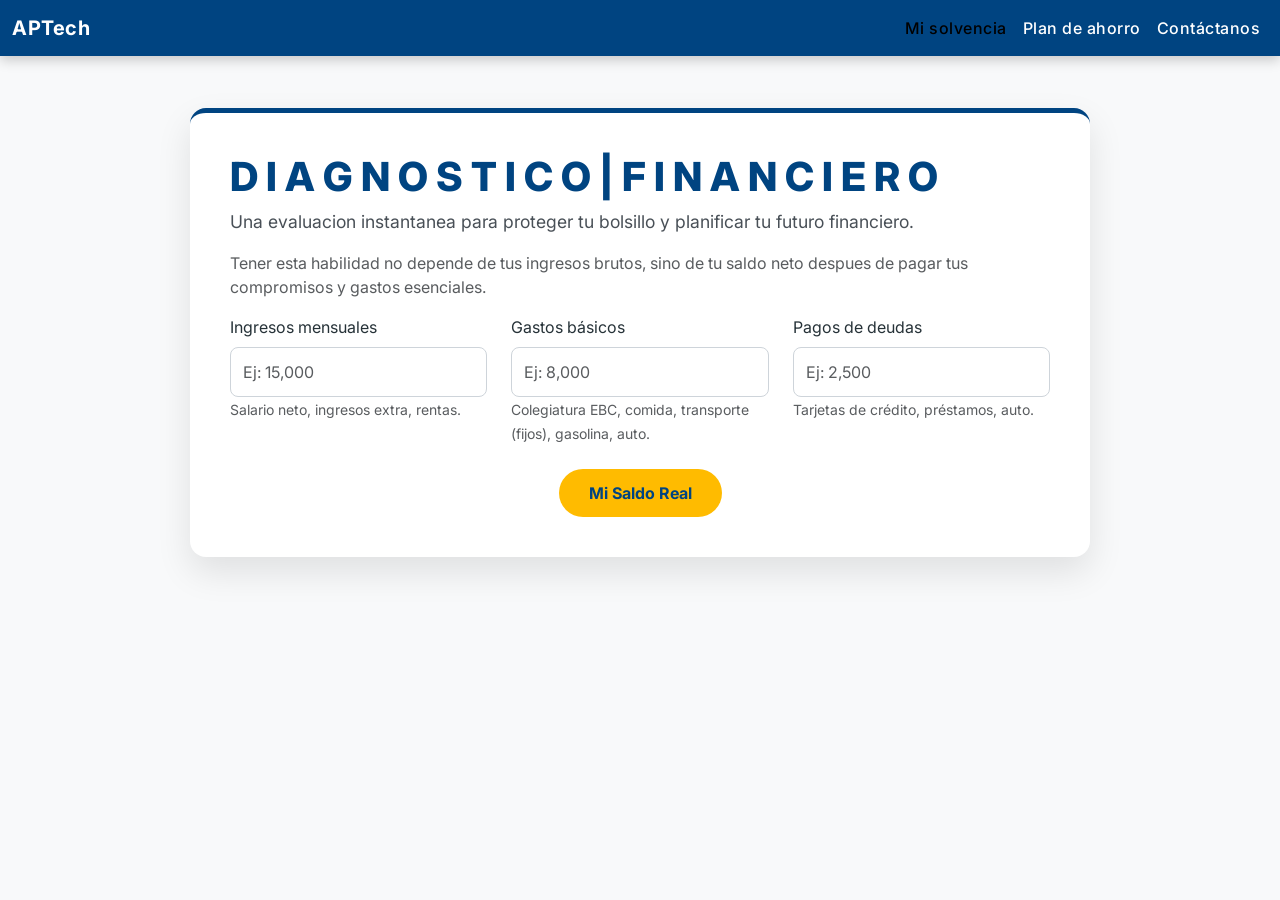
==== index.html @ 7c5d2d83 "ENTREGABLE3 updtae1 Calculadora Diego Alcantara 16 oct" ====
<!DOCTYPE html>
<html lang="es">
<head>
    <meta charset="UTF-8">
  <meta name="description" content="Calculadora para evaluar el estado financiero de una persona">
  <meta name="keywords" content="Finanzas, Presupuesto, Salario, gastos, Ahorro">
  <meta name="author" content="Diego Alcántara">
  <meta name="viewport" content="width=device-width, initial-scale=1.0">

  <!-- Enlce externo para conectarse con el css utilizando Boostrap-->
  <link href="https://cdn.jsdelivr.net/npm/bootstrap@5.3.8/dist/css/bootstrap.min.css" rel="stylesheet">

  <link href="https://fonts.googleapis.com/css2?family=Inter:wght@300;400;600;700&amp;display=swap" rel="stylesheet">
  
  <!-- Enlace al style.css para aplicar estilos personalizados -->
  <link rel="stylesheet" href="style.css">
<title>Calculadora | APTech</title>

</head>

<!-- INICIA el CUERPO DE LA PAGINA-->
<body>
<nav class="navbar navbar-expand-lg navbar-custom fixed-top">
        <div class="container-fluid">
            <!-- Marca de la Aplicación -->
            <a class="navbar-brand" href="#">APTech</a> <!-- aquí 
            vamos agregar un logo -->
            
            <!-- Botón de Toggler: Ahora abre el Offcanvas en móvil -->
            <button class="navbar-toggler" type="button" data-bs-toggle="offcanvas" data-bs-target="#offcanvasMenu" aria-controls="offcanvasMenu" aria-label="Toggle navigation">
                <span class="navbar-toggler-icon"></span>
            </button>
            
            <!-- Menú de Desktop: Solo visible cuando el navbar está expandido (>= lg) -->
            <div class="collapse navbar-collapse" id="navbarNavDesktop">
                <ul class="navbar-nav ms-auto">
                    <li class="nav-item">
                        <a class="nav-link active" aria-current="page" href="#calculadora">Mi solvencia</a>
                    </li>
                    <li class="nav-item">
                        <a class="nav-link" href="index1.html">Plan de ahorro</a>
                    </li>
                    <li class="nav-item">
                        <a class="nav-link" href="#contacto">Contáctanos</a>
                    </li>
                </ul>
            </div>
        </div>
    </nav>

<!--Menu de OFFCANVAS para cuando la pantalla sea pequeña se despligue en el lateral-->
<div class="offcanvas offcanvas-end" tabindex="-1" id="offcanvasMenu" aria-labelledby="offcanvasMenuLabel">
      <div class="offcanvas-header"> <!-- Estilos aplicados en styles.css -->
        <h5 class="offcanvas-title" id="offcanvasMenuLabel">Finanzas</h5>
        <!-- btn-close-white se usa para que el ícono de cierre sea blanco sobre fondo azul -->
        <button type="button" class="btn-close btn-close-white" data-bs-dismiss="offcanvas" aria-label="Close"></button>
      </div>
      <div class="offcanvas-body">
        <ul class="navbar-nav justify-content-end flex-grow-1 pe-3">
            <!-- Los links se cierran automáticamente al hacer click (data-bs-dismiss) -->
            <li class="nav-item">
                <a class="nav-link active" aria-current="page" href="#calculadora" data-bs-dismiss="offcanvas">Mi solvencia</a>
            </li>
            <li class="nav-item">
                </li><li class="nav-item"><a class="nav-link" href="index1.html">¿Qué es 50/30/20?</a></li>
            
            <li class="nav-item">
                <a class="nav-link" href="#contacto" data-bs-dismiss="offcanvas">¿Dudas?</a>
            </li>
        </ul>
      </div>
    </div>

<!--Seccion principal de la CALCULADORA-->
<div class="container my-5" id="calculadora">
        <div class="calculator-card">
            <h1 class="title">D I A G N O S T I C O | F I N A N C I E R O</h1>
            <p class="subtitle">Una evaluacion instantanea para proteger tu bolsillo y planificar tu futuro financiero.</p>
            <p class="subtitle-description text-muted">Tener esta habilidad no depende de tus ingresos brutos, sino de tu saldo neto despues de pagar tus compromisos y gastos esenciales.</p>
            
            <div class="row g-4">
                <!-- Inputs adaptados a Finanzas Personales -->
                <!-- Sistema de Rejilla: Se adapta a Móvil, Tablet y Desktop -->
                <div class="col-12 col-md-6 col-lg-4">
                    <label for="monthlyIncome" class="form-label">Ingresos mensuales</label>
                    <input type="number" class="form-control" id="monthlyIncome" placeholder="Ej: 15,000" min="0">
                    <small class="text-muted">Salario neto, ingresos extra, rentas.</small>
                </div>
                
                <div class="col-12 col-md-6 col-lg-4">
                    <label for="livingExpenses" class="form-label">Gastos básicos</label>
                    <input type="number" class="form-control" id="livingExpenses" placeholder="Ej: 8,000" min="0">
                    <small class="text-muted">Colegiatura EBC, comida, transporte (fijos), gasolina, auto.</small>
                </div>
                
                <div class="col-12 col-md-6 col-lg-4">
                    <label for="debtPayments" class="form-label">Pagos de deudas</label>
                    <input type="number" class="form-control" id="debtPayments" placeholder="Ej: 2,500" min="0">
                    <small class="text-muted">Tarjetas de crédito, préstamos, auto.</small>
                </div>


                <!-- Botón de Acción -->
                <div class="col-12 mt-4 text-center">
                    <button class="btn btn-calculate" onclick="calculatePersonalSolvency()">
                        Mi Saldo Real
                    </button>
                </div>
            </div>


            <!-- Resultado Visual (El Semáforo Financiero) -->
            <div id="resultContainer" class="d-none">
                <h3 class="title">Mi Saldo Real</h3>
                <div id="resultValue" class="display-4 fw-bold my-2">--</div>
                <div id="resultAnalysis" class="fw-semibold mt-3">Ingresa tus datos para calcular.</div>
                
                <!-- Barra de progreso visual para el nivel de endeudamiento -->
                <div class="progress mt-4" style="height: 25px;">
                    <div id="debtProgressBar" class="progress-bar progress-bar-striped progress-bar-animated" role="progressbar" style="width: 0%" aria-valuenow="0" aria-valuemin="0" aria-valuemax="100">Nivel de Deuda</div>
                </div>
                <small class="text-muted d-block mt-2">Porcentaje de tus ingresos comprometidos en deuda.</small>
            </div>
        </div>
    </div>
<!--Enlace del js del boostrap-->
    <script src="https://cdn.jsdelivr.net/npm/bootstrap@5.3.8/dist/js/bootstrap.bundle.min.js"></script>


</body>
</html>
---- style.css ----
/* ========================================= */
/* === ESTILOS PERSONALIZADOS Y MEDIA QUERIES === */
/* ========================================= */
:root {
    --color-primary: #004481; /* Azul corporativo */
    --color-accent: #ffbb00; /* Amarillo/Naranja de énfasis */
    --color-dark: #263238;
    --color-success: #28a745; /* Verde claro para "good" */
    --color-warning: #fd7e14; /* Naranja para "warning" */
    --color-danger: #dc3545; /* Rojo para "danger" */
    --color-bg: #f8f9fa; /* Fondo muy neutro y limpio */
}

body {
    font-family: 'Inter', sans-serif;
    background-color: var(--color-bg);
    color: var(--color-dark);
    padding-top: 60px;
}

/* Navbar personalizado */
.navbar-custom {
    background-color: var(--color-primary);
    box-shadow: 0 4px 12px rgba(0, 0, 0, 0.2);
}
.navbar-custom .nav-link, .navbar-custom .navbar-brand {
    color: #ffffff;
    font-weight: 500;
    letter-spacing: 0.5px;
}
.navbar-custom .nav-link:hover {
    color: var(--color-accent);
}
.navbar-custom .navbar-brand {
    font-weight: 700;
}

/* Tarjeta Principal */
.calculator-card {
    background-color: #ffffff;
    border-radius: 16px;
    box-shadow: 0 15px 35px rgba(0, 0, 0, 0.1);
    padding: 40px;
    margin: 40px auto;
    max-width: 900px;
    border-top: 5px solid var(--color-primary); /* Línea azul corporativa */
}

.title {
    color: var(--color-primary);
    font-weight: 800;
}

.subtitle {
    font-size: 1.1rem;
    color: #495057;
}

.form-control {
    border-radius: 8px;
    padding: 12px;
    border: 1px solid #ced4da;
    transition: border-color 0.3s;
}
.form-control:focus {
    border-color: var(--color-primary);
    box-shadow: 0 0 0 0.2rem rgba(0, 68, 129, 0.25);
}

/* Botón llamativo (usando el color de acento) */
.btn-calculate {
    background-color: var(--color-accent);
    color: var(--color-primary); /* Texto azul sobre fondo amarillo */
    font-weight: 700;
    padding: 12px 30px;
    border-radius: 50px;
    border: none;
    transition: transform 0.2s, box-shadow 0.2s;
}
.btn-calculate:hover {
    background-color: #ffd24d; /* Un tono un poco más claro al hacer hover */
    color: var(--color-primary);
    transform: translateY(-2px);
    box-shadow: 0 5px 15px rgba(255, 187, 0, 0.4);
}

/* Contenedor de Resultados */
#resultContainer {
    margin-top: 35px;
    padding: 30px;
    border-radius: 12px;
    text-align: center;
    background-color: #e9ecef; /* Fondo de resultado ligeramente gris */
    border: 1px solid #dee2e6;
}

/* Colores de estado para el resultado */
.text-excellent { color: var(--color-success); }
.text-warning { color: var(--color-warning); }
.text-danger { color: var(--color-danger); }

/* MEDIA QUERIES PARA ADAPTABILIDAD */
@media (max-width: 768px) {
    .calculator-card {
        padding: 20px;
        margin: 20px 10px;
    }
    .subtitle-description {
        display: none; /* Ocultar descripción larga en móvil */
    }
    .display-4 {
        font-size: 2rem; /* Texto más pequeño en móvil */
    }
}
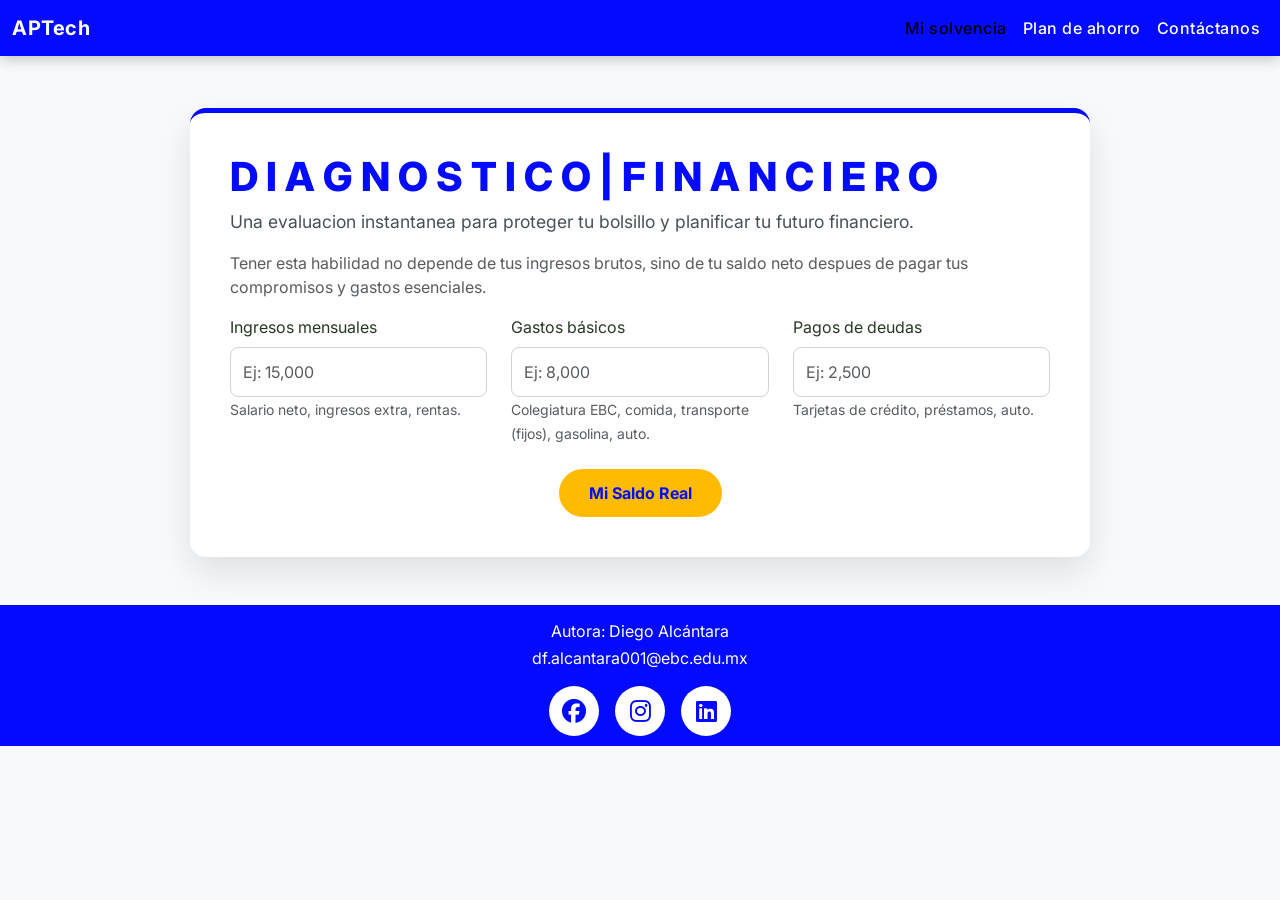
==== commit faaa2c58: "ENTREGABLE 3 - Calculadora Diego Alcantara 19 oct" ====
--- a/index.html
+++ b/index.html
@@ -9,6 +9,9 @@
 
   <!-- Enlce externo para conectarse con el css utilizando Boostrap-->
   <link href="https://cdn.jsdelivr.net/npm/bootstrap@5.3.8/dist/css/bootstrap.min.css" rel="stylesheet">
+
+   <!-- Iconos (FontAwesome) para ilustrar las categorías -->
+    <link rel="stylesheet" href="https://cdnjs.cloudflare.com/ajax/libs/font-awesome/6.4.0/css/all.min.css">
 
   <link href="https://fonts.googleapis.com/css2?family=Inter:wght@300;400;600;700&amp;display=swap" rel="stylesheet">
   
@@ -123,9 +126,25 @@
             </div>
         </div>
     </div>
+
+    <footer id="main-footer">
+    <p id="autor">Autora: Diego Alcántara</p>
+  <p id="correo"><a href="df.alcantara001@ebc.edu.mx">df.alcantara001@ebc.edu.mx</a></p>
+     <div class="social"> 
+   <a href="#" ><i class="fab fa-facebook"> </i> 
+    <a href="#" ><i class="fab fa-instagram"> </i> 
+      <a href="#" ><i class="fab fa-linkedin"> </i>
+  </a>
+  
+    
+       </div>
+       
+    </footer>
 <!--Enlace del js del boostrap-->
     <script src="https://cdn.jsdelivr.net/npm/bootstrap@5.3.8/dist/js/bootstrap.bundle.min.js"></script>
 
+<!--Enlace del js-->
 
+    <script src="script.js"></script>
 </body>
 </html>
--- a/style.css
+++ b/style.css
@@ -2,9 +2,9 @@
 /* === ESTILOS PERSONALIZADOS Y MEDIA QUERIES === */
 /* ========================================= */
 :root {
-    --color-primary: #004481; /* Azul corporativo */
+    --color-primary: #020aff; /* Azul corporativo */
     --color-accent: #ffbb00; /* Amarillo/Naranja de énfasis */
-    --color-dark: #263238;
+    --color-dark: #283826;
     --color-success: #28a745; /* Verde claro para "good" */
     --color-warning: #fd7e14; /* Naranja para "warning" */
     --color-danger: #dc3545; /* Rojo para "danger" */
@@ -111,4 +111,45 @@
     .display-4 {
         font-size: 2rem; /* Texto más pequeño en móvil */
     }
+}
+
+#main-footer {
+  background: var(--color-primary);
+  color:white;
+  text-align:center;
+  padding: 10px;
+  margin-top:auto;
+}
+
+footer a {
+    color: #ffffff; 
+    text-decoration: none; /*  quita el subrayado si no te gusta */
+    /*font-weight: bold; / Opcional: lo hace un poco más gordito para leerse mejor */
+}
+
+#autor{
+  margin: 0.2rem;
+  color:white;
+  text-decoration: none;
+}
+
+
+.social {
+  display: flex;
+  gap: 1rem;
+  justify-content: center;
+  margin-top: 1rem;
+}
+
+.social a {
+  display: inline-flex;
+  align-items: center;
+  justify-content: center;
+  width: 50px;
+  height: 50px;
+  background: #ffffff;
+  color: var(--color-primary);
+  border-radius: 50%;
+  text-decoration: none;
+  font-size: 1.5rem;
 }
